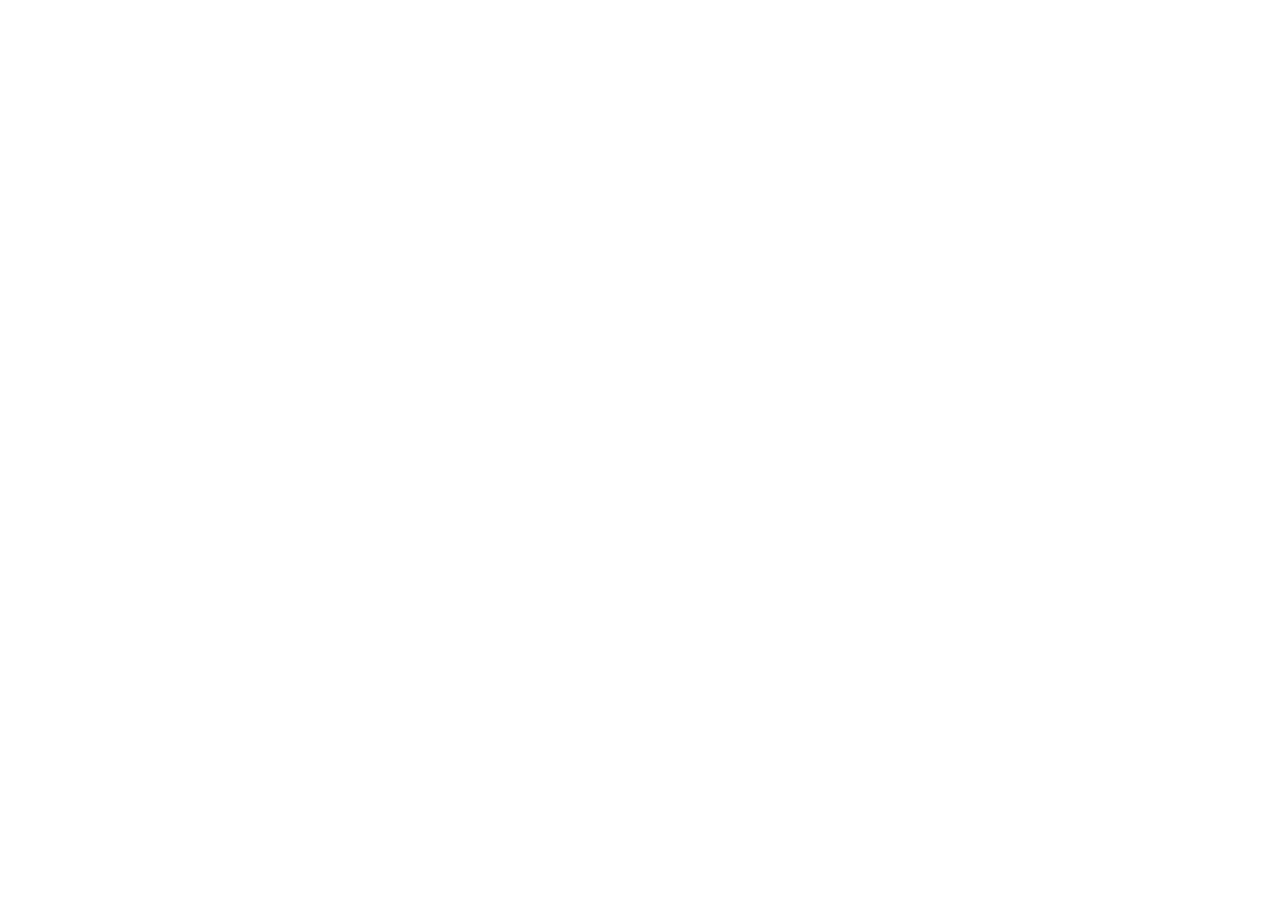
==== carrito.html @ c9f8f6a1 "feat: :tada: create a structure initial of project initial structure  by Evelyn" ====
<!DOCTYPE html>
<html> 
<head>
    <meta charset="utf-8">
    <meta name="viewport" content="width=device-width, initial-scale=1">
    <title>inicio</title>
    <link rel="styesheet" href="responsive.css">
    <link rel="stylesheet" href="componentes.css">
    <link rel="stylesheet" href="base.css">
    <link rel="stylesheet" href="layout.css">
</head>

</html>
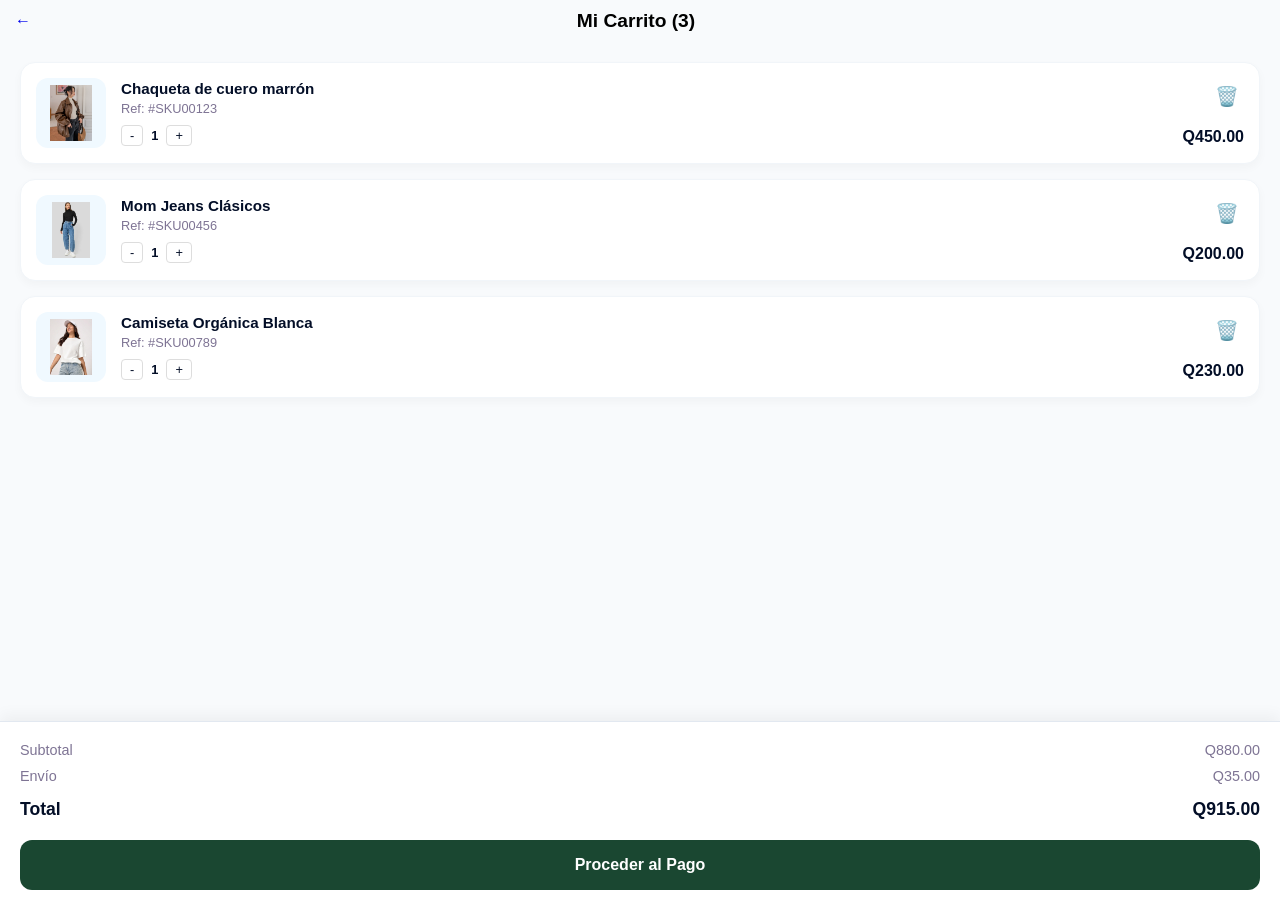
==== commit fd6655c9: "feat: :art: create function for carrito carrito  by Evelyn" ====
--- a/carrito.html
+++ b/carrito.html
@@ -1,13 +1,114 @@
 <!DOCTYPE html>
-<html> 
+<html lang="es">
 <head>
-    <meta charset="utf-8">
-    <meta name="viewport" content="width=device-width, initial-scale=1">
-    <title>inicio</title>
-    <link rel="styesheet" href="responsive.css">
-    <link rel="stylesheet" href="componentes.css">
-    <link rel="stylesheet" href="base.css">
-    <link rel="stylesheet" href="layout.css">
-</head>
+    <meta charset="UTF-8">
+    <meta name="viewport" content="width=device-width, initial-scale=1.0">
+    <title>EliShop - Mi Carrito</title>
+    <link rel="stylesheet" href="css/base.css">
+    <link rel="stylesheet" href="css/components.css">
+    <link rel="stylesheet" href="css/layout.css">
+    </head>
+<body class="cuerpo-gris">
 
+    <input type="checkbox" id="prod-chaqueta" class="hash-check" checked>
+    <input type="checkbox" id="prod-momjeans" class="hash-check" checked>
+    <input type="checkbox" id="prod-camiseta" class="hash-check" checked>
+
+    <header class="barra_superior_catalogo" style="background:var(--fondo-pag); border:none;">
+        <div class="header_top">
+            <a href="producto.html" class="icono_accion" style="text-decoration:none;">←</a>
+            <h1 class="titulo_centro">Mi Carrito (3)</h1>
+            <div style="width:24px;"></div> </div>
+    </header>
+
+    <main class="contenedor-carrito">
+        
+        <div class="carrito-vacio-state">
+            <div class="icono-vacio-contenedor">
+                <img src="img/carrito-vacio-icono.png" alt="Carrito vacío">
+            </div>
+            <h2>Tu carrito está vacío :(</h2>
+            <p>Parece que aún no has añadido nada.<br>¡Explora nuestros productos!</p>
+            
+            <div style="margin-top: 30px;">
+                <a href="catalogo.html" class="btn-proceder-pago">Explorar Catálogo</a>
+            </div>
+        </div>
+
+        <article id="item-chaqueta" class="carrito-item">
+            <div class="carrito-item-img">
+                <img src="img/chaqueta.jpg" alt="Chaqueta">
+            </div>
+            <div class="carrito-item-info">
+                <h3>Chaqueta de cuero marrón</h3>
+                <p>Ref: #SKU00123</p>
+                <div style="display:flex; align-items:center; gap:8px; margin-top:5px; font-size:0.8rem;">
+                    <span style="border:1px solid #ddd; padding:2px 8px; border-radius:4px;">-</span>
+                    <span style="font-weight:700;">1</span>
+                    <span style="border:1px solid #ddd; padding:2px 8px; border-radius:4px;">+</span>
+                </div>
+            </div>
+            <div style="display:flex; flex-direction:column; align-items:flex-end; gap:15px; min-width:80px;">
+                <label for="prod-chaqueta" class="btn-eliminar-item">🗑️</label>
+                <span class="carrito-item-precio">Q450.00</span>
+            </div>
+        </article>
+
+        <article id="item-momjeans" class="carrito-item">
+            <div class="carrito-item-img">
+                <img src="img/momjeans1.jpg" alt="Mom Jeans">
+            </div>
+            <div class="carrito-item-info">
+                <h3>Mom Jeans Clásicos</h3>
+                <p>Ref: #SKU00456</p>
+                <div style="display:flex; align-items:center; gap:8px; margin-top:5px; font-size:0.8rem;">
+                    <span style="border:1px solid #ddd; padding:2px 8px; border-radius:4px;">-</span>
+                    <span style="font-weight:700;">1</span>
+                    <span style="border:1px solid #ddd; padding:2px 8px; border-radius:4px;">+</span>
+                </div>
+            </div>
+            <div style="display:flex; flex-direction:column; align-items:flex-end; gap:15px; min-width:80px;">
+                <label for="prod-momjeans" class="btn-eliminar-item">🗑️</label>
+                <span class="carrito-item-precio">Q200.00</span>
+            </div>
+        </article>
+
+        <article id="item-camiseta" class="carrito-item">
+            <div class="carrito-item-img">
+                <img src="img/camiseta.jpg" alt="Camiseta">
+            </div>
+            <div class="carrito-item-info">
+                <h3>Camiseta Orgánica Blanca</h3>
+                <p>Ref: #SKU00789</p>
+                <div style="display:flex; align-items:center; gap:8px; margin-top:5px; font-size:0.8rem;">
+                    <span style="border:1px solid #ddd; padding:2px 8px; border-radius:4px;">-</span>
+                    <span style="font-weight:700;">1</span>
+                    <span style="border:1px solid #ddd; padding:2px 8px; border-radius:4px;">+</span>
+                </div>
+            </div>
+            <div style="display:flex; flex-direction:column; align-items:flex-end; gap:15px; min-width:80px;">
+                <label for="prod-camiseta" class="btn-eliminar-item">🗑️</label>
+                <span class="carrito-item-precio">Q230.00</span>
+            </div>
+        </article>
+
+    </main>
+
+    <div class="carrito-total-fijo">
+        <div class="fila-total">
+            <span>Subtotal</span>
+            <span>Q880.00</span>
+        </div>
+        <div class="fila-total">
+            <span>Envío</span>
+            <span>Q35.00</span>
+        </div>
+        <div class="fila-total principal">
+            <span>Total</span>
+            <span>Q915.00</span>
+        </div>
+        <a href="checkout.html" class="btn-proceder-pago">Proceder al Pago</a>
+    </div>
+
+</body>
 </html>
--- a/css/base.css
+++ b/css/base.css
@@ -0,0 +1,31 @@
+/* Variables y Reset */
+:root {
+    --navy: #030e27;
+    --azulrey: #2354da;
+    --celeste: #0ea5e9;
+    --violeta: #7e7494;
+    --celeste-soft: #f0f9ff;
+    --blanco: #ffffff;
+    --fondo-pag: #f8fafc;
+    --botones: #c6dee2;
+    --oferta: #ff7e7e;
+ 
+}
+
+* {
+    margin: 0;
+    padding: 0;
+    box-sizing: border-box;
+    font-family: 'Inter', -apple-system, sans-serif;
+}
+
+body {
+    background-color: var(--fondo-pag);
+    color: var(--navy);
+    padding-bottom: 90px;
+}
+
+
+/*----------------------------*/
+/* --- COMPONENTES DE CATALOGO--- */
+/*-----------------------------*/
--- a/css/components.css
+++ b/css/components.css
@@ -0,0 +1,603 @@
+/*----------------------------*/
+/* --- COMPONENTES DE INDEX--- */
+/*-----------------------------*/
+
+
+.logo { display: flex; align-items: center; gap: 8px; }
+.logo h1 { font-size: 1.2rem; font-weight: 800; }
+.logo span { color: var(--celeste); }
+.img-logo { height: 40px; width: auto; display: block; }
+
+/* --- Menú Hamburguesa --- */
+.oculto { display: none; }
+.boton-hamburguesa { font-size: 1.7rem; cursor: pointer; z-index: 1300; position: relative; }
+
+.lista_navegacion { list-style: none; }
+.lista_navegacion li { border-bottom: 1px solid #f8fafc; }
+.lista_navegacion a {
+    text-decoration: none;
+    color: var(--navy);
+    font-size: 1.1rem;
+    font-weight: 600;
+    padding: 20px 30px;
+    display: flex;
+    align-items: center;
+    gap: 15px;
+}
+
+/* --- Buscador y Categorías --- */
+.entrada-busqueda {
+    width: 100%;
+    padding: 14px 20px;
+    border: none;
+    border-radius: 15px;
+    background-color: var(--blanco);
+    box-shadow: 0 4px 12px rgba(0,0,0,0.05);
+    margin-bottom: 25px;
+    outline: none;
+}
+
+.categorias-cortas { display: flex; gap: 12px; }
+.filtro {
+    flex: 1;
+    padding: 12px;
+    border: none;
+    border-radius: 12px;
+    background-color: var(--celeste-soft);
+    font-weight: 700;
+    font-size: 0.75rem;
+    color: var(--navy);
+    text-align: center;
+}
+
+/* --- TARJETAS DE PRODUCTO: Alineación forzada --- */
+.tarjeta {
+    background: var(--blanco);
+    border-radius: 20px;
+    padding: 12px;
+    box-shadow: 0 4px 15px rgba(0,0,0,0.03);
+    position: relative;
+    border: 1px solid #f1f5f9;
+    
+    /* Forzamos que la tarjeta respete el tamaño de la columna */
+    width: 100%;
+    display: flex;
+    flex-direction: column;
+}
+
+.foto-producto img {
+    width: 100%;
+    height: 160px; /* Altura fija para todas */
+    object-fit: cover;
+    border-radius: 15px;
+}
+
+.corazon {
+    position: absolute;
+    top: 18px;
+    right: 18px;
+    background: white;
+    border: none;
+    width: 30px;
+    height: 30px;
+    border-radius: 50%;
+    box-shadow: 0 2px 5px rgba(0,0,0,0.1);
+    color: #ef4444;
+    display: flex;
+    justify-content: center;
+    align-items: center;
+}
+
+.detalles h3 { font-size: 0.85rem; margin-top: 10px; font-weight: 600; color: var(--navy); }
+.precio { color: var(--celeste); font-weight: 800; display: block; margin: 5px 0 10px; }
+
+.enlace-ver {
+    display: block;
+    text-align: center;
+    background: var(--celeste);
+    color: white;
+    text-decoration: none;
+    padding: 10px;
+    border-radius: 12px;
+    font-size: 0.8rem;
+    font-weight: bold;
+    margin-top: auto; /* Empuja el botón al fondo si hay poco texto */
+}
+
+/* --- Barra Inferior --- */
+.icono-nav { text-decoration: none; display: flex; flex-direction: column; align-items: center; gap: 4px; }
+.icono-nav i { font-style: normal; font-size: 1.4rem; filter: sepia(100%) hue-rotate(170deg) saturate(500%); }
+.icono-nav span { font-size: 0.7rem; font-weight: 700; color: var(--navy); }
+.icono-nav.activo i { filter: sepia(100%) hue-rotate(185deg) saturate(800%); }
+.icono-nav.activo span { color: var(--celeste); }
+
+/* --- Sección Categorías (Estilo Mockup) --- */
+.categorias-populares {
+    margin: 20px 0;
+}
+
+.titulo-seccion {
+    font-size: 1rem;
+    font-weight: 800;
+    color: var(--navy);
+    margin-bottom: 15px;
+}
+
+.contenedor-categorias {
+    display: flex;
+    justify-content: space-between;
+    gap: 12px;
+}
+
+.item-categoria {
+    flex: 1; /* Hace que los 3 midan lo mismo */
+    background-color: var(--celeste-soft); /* El color suave de tu paleta */
+    border-radius: 20px;
+    padding: 15px 5px;
+    display: flex;
+    flex-direction: column;
+    align-items: center;
+    gap: 8px;
+    transition: 0.3s;
+}
+
+.circulo-icono {
+    width: 45px;
+    height: 45px;
+    background-color: rgba(255, 255, 255, 0.5); /* Círculo blanco semi-transparente */
+    border-radius: 50%;
+    display: flex;
+    justify-content: center;
+    align-items: center;
+}
+
+.circulo-icono img {
+    width: 22px;
+    height: 22px;
+    object-fit: contain;
+}
+
+.item-categoria span {
+    font-size: 0.75rem;
+    font-weight: 700;
+    color: var(--navy);
+}
+
+/*----------------------------*/
+/* --- COMPONENTES DE CATALOGO--- */
+/*-----------------------------*/
+
+.titulo_centro {
+    font-size: 1.2rem;
+    font-weight: 800;
+    color: #000;
+    margin: 0;
+    padding: top;
+}
+
+.contenedor_filtros {
+    display: flex;
+    gap: 8px;
+    padding: 12px 0 5px;
+}
+
+.filtro_pill {
+    background-color: #00acee; /* Celeste EliShop */
+    color: white;
+    border: none;
+    padding: 7px 15px;
+    border-radius: 20px;
+    font-weight: 700;
+    font-size: 0.85rem;
+}
+
+/* --- TARJETAS DE PRODUCTO --- */
+.tarjeta_compacta {
+    background: #fff;
+    border-radius: 15px;
+    padding: 10px;
+    display: flex;
+    flex-direction: column;
+    position: relative;
+}
+
+.imagen_contenedor {
+    background-color: #f1f7f5;
+    border-radius: 12px;
+    height: 150px;
+    display: flex;
+    justify-content: center;
+    align-items: center;
+    position: relative;
+    overflow: hidden;
+}
+
+.imagen_contenedor img {
+    max-width: 85%;
+    max-height: 85%;
+    object-fit: contain;
+}
+
+/* Etiquetas y Carrito sobre la imagen */
+.etiqueta {
+    position: absolute;
+    top: 8px;
+    left: 8px;
+    background: #ff7e7e;
+    color: white;
+    font-size: 0.65rem;
+    padding: 3px 10px;
+    border-radius: 10px;
+    font-weight: 700;
+    z-index: 2;
+}
+.oferta { background-color: #ff7e7e; } /* Rojo/Rosado */
+.stock { background-color: #7ebfff; }  /* Celeste */
+
+.boton_carrito_circular {
+    position: absolute;
+    bottom: 8px;
+    right: 8px;
+    background: rgba(255, 255, 255, 0.9);
+    border: 1px solid #eee;
+    width: 32px;
+    height: 32px;
+    border-radius: 50%;
+    display: flex;
+    justify-content: center;
+    align-items: center;
+    cursor: pointer;
+}
+
+.precio_app {
+    color: var(--violeta);
+    font-size: 0.85rem;
+    font-weight: 600;
+}
+
+.titulo-categoria {
+    font-size: 1.3rem;
+    font-weight: 800;
+    margin-bottom: 20px; 
+    display: block; /* Asegura que el margen se aplique correctamente */
+    padding-top: 30px;
+}
+
+.enlace-categoria {
+    text-decoration: none;  /* Quita el subrayado */
+    color: inherit;         /* Hereda el color del texto original */
+    display: flex;          /* Permite usar flexbox */
+    flex-direction: column; /* Alinea icono arriba y texto abajo */
+    align-items: center;    /* Centra todo horizontalmente */
+    gap: 8px;               /* Espacio entre el círculo y el nombre */
+}
+
+/* Evita que el color cambie después de hacer clic */
+.enlace-categoria:visited {
+    color: inherit;
+}
+
+
+/*--------------------------------*/
+/* --- COMPONENTES DE DETALLE --- */
+/*--------------------------------*/
+
+.tarjeta-detallada {
+    background: var(--blanco);
+    border-radius: 25px;
+    padding: 20px;
+    border: 1px solid #f1f5f9;
+    box-shadow: 0 10px 25px rgba(0,0,0,0.03);
+}
+
+.imagen-detalle-contenedor img {
+    max-width: 100%;
+    max-height: 100%;
+    object-fit: cover; /* O 'contain' si prefieres que se vea la prenda completa sin recortes */
+}
+
+.precio-grande {
+    font-size: 1.8rem;
+    font-weight: 800;
+    color: var(--celeste); /* Tu color de acento */
+    margin: 10px 0;
+    display: block;
+}
+
+.texto-descripcion {
+    font-size: 0.95rem;
+    color: var(--violeta);
+    line-height: 1.6;
+    margin-bottom: 25px;
+}
+
+/* Reutilizamos el estilo de botón pero más grande para la acción principal */
+.btn-comprar-full {
+    background-color: var(--celeste);
+    color: var(--blanco);
+    width: 100%;
+    padding: 16px;
+    border: none;
+    border-radius: 15px;
+    font-weight: 700;
+    font-size: 1rem;
+    cursor: pointer;
+    transition: transform 0.2s;
+}
+
+.btn-comprar-full:active {
+    transform: scale(0.98);
+}
+
+/* AJUSTE DE IMAGEN PARA DETALLE */
+.imagen-detalle-contenedor img {
+    max-width: 90%;
+    max-height: 90%;
+    object-fit: contain; /* Esto evita que la imagen se vea "gigante" o recortada */
+}
+
+.precio-grande {
+    font-size: 1.8rem;
+    font-weight: 800;
+    color: var(--celeste);
+    display: block;
+    margin: 10px 0;
+}
+
+.btn-comprar-full {
+    background-color: var(--navy); /* Usando el color oscuro de tu mockup */
+    color: white;
+    width: 100%;
+    padding: 18px;
+    border: none;
+    border-radius: 15px;
+    font-weight: 700;
+    font-size: 1rem;
+    cursor: pointer;
+}
+
+/* --- ESTILOS PARA BOTONES DE TALLA --- */
+
+/* Título de la sección "Talla" */
+.etiqueta-pequena {
+    font-size: 0.8rem;
+    color: var(--navy); /* Usando el azul oscuro de tu paleta */
+    margin-bottom: 10px;
+    font-weight: 700;
+    text-transform: uppercase;
+}
+
+/* Contenedor para alinear los círculos */
+.contenedor-botones-talla {
+    display: flex;
+    gap: 12px; /* Espacio entre cada botón */
+    margin-bottom: 25px;
+}
+
+/* Estilo del botón circular */
+.btn-talla {
+    width: 42px;
+    height: 42px;
+    border-radius: 50%; /* Hace que el botón sea un círculo perfecto */
+    border: 1px solid #e0e0e0;
+    background-color: white;
+    color: var(--navy);
+    font-weight: 600;
+    font-size: 0.9rem;
+    cursor: pointer;
+    display: flex;
+    justify-content: center;
+    align-items: center;
+    transition: all 0.3s ease;
+}
+
+/* Estado Activo: Cuando la talla está seleccionada */
+.btn-talla.activo {
+    background-color: var(--navy); /* Fondo oscuro como en el mockup */
+    color: white; /* Texto blanco para que resalte */
+    border-color: var(--navy);
+}
+
+/* Efecto hover (opcional para cuando pasas el mouse) */
+.btn-talla:hover {
+    border-color: var(--celeste);
+    background-color: #f9f9f9;
+}
+
+/* =========================================
+   NUEVOS COMPONENTES: CARRITO (CHECKBOX HACK)
+   ========================================= */
+
+/* --- Elementos de Lógica Ocultos --- */
+.hash-check {
+    display: none; /* Ocultamos los checkboxes que manejan la lógica */
+}
+
+/* --- ESTILOS DE LA PÁGINA CARRITO (carrito.html) --- */
+
+.contenedor-carrito {
+    padding: 20px;
+    padding-bottom: 150px; /* Espacio para que el total fijo no tape nada */
+    background-color: var(--fondo-pag);
+}
+
+/* Header del Carrito (Minimalista del Mockup) */
+.header-carrito {
+    display: flex;
+    align-items: center;
+    justify-content: space-between;
+    padding: 20px;
+    border-bottom: 1px solid #e2e8f0;
+    margin-bottom: 20px;
+}
+
+.header-carrito h1 {
+    font-size: 1.1rem;
+    color: var(--navy);
+    font-weight: 800;
+}
+
+/* Tarjeta de producto individual dentro del carrito */
+.carrito-item {
+    display: none; /* OCULTO POR DEFECTO */
+    background: white;
+    border-radius: 15px;
+    padding: 15px;
+    margin-bottom: 15px;
+    box-shadow: 0 4px 10px rgba(0,0,0,0.03);
+    align-items: center;
+    gap: 15px;
+    border: 1px solid #f1f5f9;
+}
+
+/* --- LÓGICA DEL CHECKBOX HACK PARA MOSTRAR ITEMS --- */
+/* Si el checkbox X está marcado, muestra el item X del carrito */
+#prod-chaqueta:checked ~ .contenedor-carrito #item-chaqueta,
+#prod-momjeans:checked ~ .contenedor-carrito #item-momjeans,
+#prod-camiseta:checked ~ .contenedor-carrito #item-camiseta { 
+    display: flex; 
+}
+
+/* Elementos visuales dentro de la tarjeta del carrito */
+.carrito-item-img {
+    width: 70px;
+    height: 70px;
+    background-color: var(--celeste-soft);
+    border-radius: 12px;
+    display: flex;
+    justify-content: center;
+    align-items: center;
+}
+
+.carrito-item-img img {
+    max-width: 80%;
+    max-height: 80%;
+    object-fit: contain;
+}
+
+.carrito-item-info {
+    flex: 1;
+    display: flex;
+    flex-direction: column;
+    gap: 4px;
+}
+
+.carrito-item-info h3 {
+    font-size: 0.95rem;
+    color: var(--navy);
+    margin: 0;
+}
+
+.carrito-item-info p {
+    font-size: 0.8rem;
+    color: var(--violeta);
+    margin: 0;
+}
+
+.carrito-item-precio {
+    font-size: 1rem;
+    font-weight: 700;
+    color: var(--navy);
+    text-align: right;
+}
+
+/* Botón eliminar (Label ligado al checkbox para desmarcar) */
+.btn-eliminar-item {
+    color: #ef4444; /* Rojo para el tachito de basura */
+    font-size: 1.2rem;
+    cursor: pointer;
+    padding: 5px;
+    text-align: center;
+}
+
+/* --- Bloque Fijo de Total Inferior (Estático) --- */
+.carrito-total-fijo {
+    position: fixed;
+    bottom: 0; /* Lo fijamos abajo de la pantalla */
+    left: 0;
+    width: 100%;
+    background: white;
+    padding: 20px 20px 10px 20px; /* Un poco de padding abajo para celulares */
+    border-top: 1px solid #e2e8f0;
+    box-shadow: 0 -5px 15px rgba(0,0,0,0.05);
+    z-index: 900;
+}
+
+/* Estilos para las filas de Subtotal, Envío, Total */
+.fila-total {
+    display: flex;
+    justify-content: space-between;
+    margin-bottom: 10px;
+    font-size: 0.9rem;
+    color: var(--violeta);
+}
+
+/* La fila del Total es más grande y oscura */
+.fila-total.principal {
+    font-size: 1.1rem;
+    font-weight: 800;
+    color: var(--navy);
+    margin-top: 15px;
+    margin-bottom: 20px;
+}
+
+/* Botón Proceder al Pago (Verde del Mockup) */
+.btn-proceder-pago {
+    display: block;
+    width: 100%;
+    padding: 16px;
+    background-color: #1a4731; /* El verde oscuro exacto de tu imagen */
+    color: white;
+    text-align: center;
+    text-decoration: none;
+    border-radius: 12px;
+    font-weight: 700;
+    border: none;
+    font-size: 1rem;
+    cursor: pointer;
+}
+
+/* --- ESTADO VACÍO (image_5.png) --- */
+
+.carrito-vacio-state {
+    display: none; /* OCULTO POR DEFECTO */
+    text-align: center;
+    padding: 100px 20px;
+    color: var(--violeta);
+    background-color: var(--fondo-pag);
+    height: 80vh; /* Altura para centrarlo visualmente */
+}
+
+/* El círculo con el carrito tachado */
+.icono-vacio-contenedor {
+    width: 120px;
+    height: 120px;
+    background-color: var(--celeste-soft);
+    border-radius: 50%;
+    display: flex;
+    justify-content: center;
+    align-items: center;
+    margin: 0 auto 30px auto;
+}
+
+.icono-vacio-contenedor img {
+    max-width: 60%;
+}
+
+.carrito-vacio-state p {
+    font-size: 1rem;
+    color: var(--violeta);
+    margin-top: 15px;
+    line-height: 1.5;
+}
+
+/* LÓGICA CSS PARA MOSTRAR ESTADO VACÍO O TOTAL */
+/* Si TODOS los checkboxes están desmarcados (:not(:checked)) */
+#prod-chaqueta:not(:checked) ~ #prod-momjeans:not(:checked) ~ #prod-camiseta:not(:checked) ~ .contenedor-carrito .carrito-vacio-state {
+    display: block; /* Muestra el estado vacío */
+}
+
+/* Y ocultamos el bloque de total fijo si está vacío */
+#prod-chaqueta:not(:checked) ~ #prod-momjeans:not(:checked) ~ #prod-camiseta:not(:checked) ~ .carrito-total-fijo {
+    display: none; 
+}
--- a/css/layout.css
+++ b/css/layout.css
@@ -0,0 +1,166 @@
+/*--------------------------------------*/
+/* --- LAYOUT DE INDEX PAGE DE INICIO----*/
+/*---------------------------------------*/
+
+
+.barra_superior {
+    display: flex;
+    justify-content: space-between;
+    align-items: center;
+    padding: 0 15px;
+    background-color: var(--blanco);
+    position: sticky;
+    top: 0;
+    z-index: 1200;
+    height: 70px;
+    box-shadow: 0 2px 10px rgba(0,0,0,0.05);
+}
+
+.menu-desplegable {
+    position: fixed;
+    top: 0;
+    left: -100%;
+    width: 80%;
+    height: 100vh;
+    background-color: var(--blanco);
+    z-index: 1100;
+    transition: 0.4s cubic-bezier(0.4, 0, 0.2, 1);
+    padding-top: 80px;
+    box-shadow: 15px 0 50px rgba(0,0,0,0.1);
+}
+
+#checkMenu:checked ~ .menu-desplegable {
+    left: 0;
+}
+
+.contenedor1 {
+    padding: 20px;
+    padding-bottom: 110px;
+}
+
+/* CUADRÍCULA FIJA: El secreto es 'align-items: start' */
+.bloque-productos {
+    display: grid;
+    grid-template-columns: repeat(2, 1fr); /* Dos columnas iguales */
+    gap: 16px;
+    margin-top: 20px;
+    align-items: start; /* Evita que la tarjeta sola se estire para llenar la fila */
+}
+
+.barra-inferior {
+    position: fixed;
+    bottom: 0;
+    width: 100%;
+    background: rgba(255, 255, 255, 0.95);
+    display: flex;
+    justify-content: space-around;
+    padding: 12px 0;
+    border-top: 1px solid #e2e8f0;
+    z-index: 1000;
+}
+
+
+
+/*--------------------------------------*/
+/* --- LAYOUT DE  PAGE DE CATALOGO----*/
+/*---------------------------------------*/
+
+/* header, lupa catalogo etc*/
+.barra_superior_catalogo {
+    background: #ffffff;
+    padding: 10px 15px;
+    position: sticky;
+    top: 0;
+    z-index: 100;
+    border-bottom: 1px solid #f0f0f0;
+}
+
+/* Alineación horizontal */
+.header_top {
+    display: flex;
+    justify-content: space-between; /* Lupa a la izq, Carrito a la der */
+    align-items: center;
+    width: 100%;
+}
+
+/* Lógica del Buscador */
+#checkBusqueda { display: none; }
+
+.contenedor-buscador {
+    max-height: 0;
+    overflow: hidden;
+    transition: 0.3s ease-in-out;
+}
+
+#checkBusqueda:checked ~ .barra_superior_catalogo .contenedor-buscador {
+    max-height: 60px;
+    padding: 10px 0;
+}
+
+/* --- GRID DE 2 COLUMNAS --- */
+.contenedor_principal {
+    padding: 15px;
+    margin-bottom: 80px;
+}
+
+.bloque_productos_doble {
+    display: grid !important;
+    grid-template-columns: 1fr 1fr !important; /* Dos productos por fila */
+    gap: 15px;
+    width: 100%;
+}
+
+/*--------------------------------*/
+/* --- LAYOUT DE PRODUCTO DETALLE --- */
+/*--------------------------------*/
+
+.seccion-detalles {
+    padding: 20px;
+    padding-bottom: 100px; /* Espacio para la barra-inferior */
+}
+
+.articulo-detalle {
+    display: flex;
+    flex-direction: column;
+    gap: 20px;
+    margin-bottom: 50px; /* Separación entre cada producto de la lista */
+    scroll-margin-top: 80px; /* Para que al usar el ID (#), el header no tape el título */
+}
+
+.imagen-detalle-contenedor {
+    width: 100%;
+    height: 380px; /* Cambia el 32px por este valor */
+    display: flex;
+    justify-content: center;
+    align-items: center;
+    border-radius: 20px;
+    overflow: hidden;
+}
+
+/* =========================================
+   NUEVOS ESTILOS: PAGINA PRODUCTO.HTML
+   ========================================= */
+
+   .seccion-detalles {
+    padding: 20px;
+    padding-bottom: 120px; /* Para que la nav inferior no tape el contenido */
+}
+
+.articulo-detalle {
+    display: flex;
+    flex-direction: column;
+    gap: 15px;
+    margin-bottom: 80px; /* Espacio grande para simular cambio de página al scrollear */
+    scroll-margin-top: 100px; /* Importante para que el ancla # no quede tapada por el header */
+}
+
+.imagen-detalle-contenedor {
+    width: 100%;
+    height: 380px; /* Altura ideal para pantallas de teléfono */
+    background-color: var(--celeste-soft);
+    display: flex;
+    justify-content: center;
+    align-items: center;
+    border-radius: 20px;
+    overflow: hidden;
+}
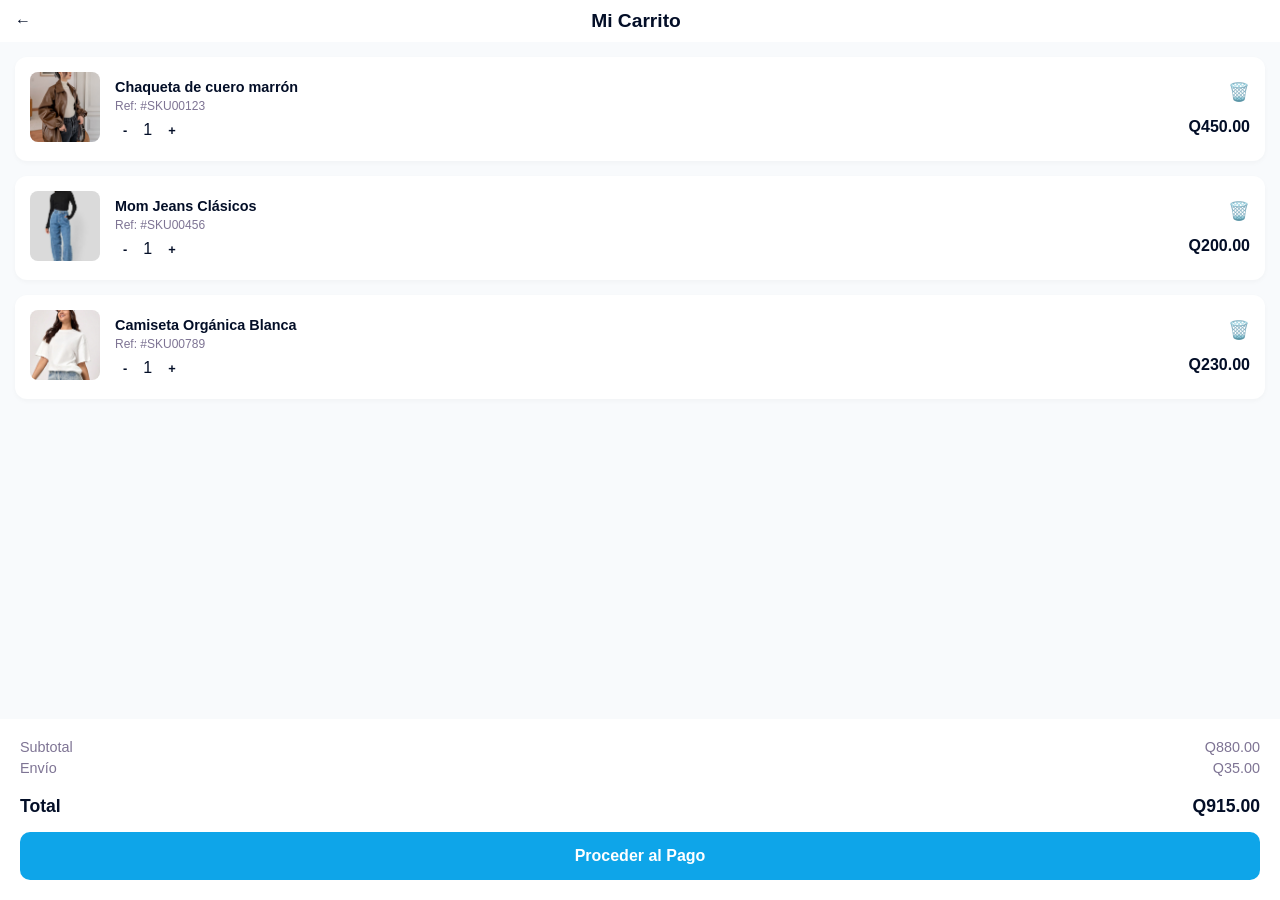
==== commit ffa4d0f6: "feat: complete shopping cart logic and styles with empty state" ====
--- a/carrito.html
+++ b/carrito.html
@@ -7,32 +7,35 @@
     <link rel="stylesheet" href="css/base.css">
     <link rel="stylesheet" href="css/components.css">
     <link rel="stylesheet" href="css/layout.css">
-    </head>
+</head>
 <body class="cuerpo-gris">
 
-    <input type="checkbox" id="prod-chaqueta" class="hash-check" checked>
-    <input type="checkbox" id="prod-momjeans" class="hash-check" checked>
-    <input type="checkbox" id="prod-camiseta" class="hash-check" checked>
+    <input type="checkbox" id="check-chaqueta" class="hash-check" checked>
+    <input type="checkbox" id="check-momjeans" class="hash-check" checked>
+    <input type="checkbox" id="check-camiseta" class="hash-check" checked>
+    <input type="checkbox" id="check-abr-negro" class="hash-check">
+    <input type="checkbox" id="check-sin-manga" class="hash-check">
+    <input type="checkbox" id="check-tres-cuartos" class="hash-check">
+    <input type="checkbox" id="check-campana" class="hash-check">
+    <input type="checkbox" id="check-piel" class="hash-check">
 
-    <header class="barra_superior_catalogo" style="background:var(--fondo-pag); border:none;">
+    <header class="barra_superior_catalogo" style="background:var(--blanco); border-bottom:1px solid var(--borde);">
         <div class="header_top">
-            <a href="producto.html" class="icono_accion" style="text-decoration:none;">←</a>
-            <h1 class="titulo_centro">Mi Carrito (3)</h1>
-            <div style="width:24px;"></div> </div>
+            <a href="producto.html" class="icono_accion" style="text-decoration:none; color:var(--navy);">←</a>
+            <h1 class="titulo_centro" style="color:var(--navy); font-size: 1.2rem;">Mi Carrito</h1>
+            <div style="width:24px;"></div> 
+        </div>
     </header>
 
     <main class="contenedor-carrito">
         
         <div class="carrito-vacio-state">
-            <div class="icono-vacio-contenedor">
-                <img src="img/carrito-vacio-icono.png" alt="Carrito vacío">
+            <div class="icono-vacio-texto">
+                <span>🛒🚫</span>
             </div>
             <h2>Tu carrito está vacío :(</h2>
             <p>Parece que aún no has añadido nada.<br>¡Explora nuestros productos!</p>
-            
-            <div style="margin-top: 30px;">
-                <a href="catalogo.html" class="btn-proceder-pago">Explorar Catálogo</a>
-            </div>
+            <a href="catalogo.html" class="btn-celeste-pago" style="margin-top: 20px; text-decoration: none;">Explorar Catálogo</a>
         </div>
 
         <article id="item-chaqueta" class="carrito-item">
@@ -42,14 +45,14 @@
             <div class="carrito-item-info">
                 <h3>Chaqueta de cuero marrón</h3>
                 <p>Ref: #SKU00123</p>
-                <div style="display:flex; align-items:center; gap:8px; margin-top:5px; font-size:0.8rem;">
-                    <span style="border:1px solid #ddd; padding:2px 8px; border-radius:4px;">-</span>
-                    <span style="font-weight:700;">1</span>
-                    <span style="border:1px solid #ddd; padding:2px 8px; border-radius:4px;">+</span>
+                <div class="selector-cantidad-mini">
+                    <span class="btn-qty">-</span>
+                    <span class="cant-numero">1</span>
+                    <span class="btn-qty">+</span>
                 </div>
             </div>
-            <div style="display:flex; flex-direction:column; align-items:flex-end; gap:15px; min-width:80px;">
-                <label for="prod-chaqueta" class="btn-eliminar-item">🗑️</label>
+            <div class="carrito-item-accion">
+                <label for="check-chaqueta" class="btn-eliminar-item">🗑️</label>
                 <span class="carrito-item-precio">Q450.00</span>
             </div>
         </article>
@@ -61,14 +64,14 @@
             <div class="carrito-item-info">
                 <h3>Mom Jeans Clásicos</h3>
                 <p>Ref: #SKU00456</p>
-                <div style="display:flex; align-items:center; gap:8px; margin-top:5px; font-size:0.8rem;">
-                    <span style="border:1px solid #ddd; padding:2px 8px; border-radius:4px;">-</span>
-                    <span style="font-weight:700;">1</span>
-                    <span style="border:1px solid #ddd; padding:2px 8px; border-radius:4px;">+</span>
+                <div class="selector-cantidad-mini">
+                    <span class="btn-qty">-</span>
+                    <span class="cant-numero">1</span>
+                    <span class="btn-qty">+</span>
                 </div>
             </div>
-            <div style="display:flex; flex-direction:column; align-items:flex-end; gap:15px; min-width:80px;">
-                <label for="prod-momjeans" class="btn-eliminar-item">🗑️</label>
+            <div class="carrito-item-accion">
+                <label for="check-momjeans" class="btn-eliminar-item">🗑️</label>
                 <span class="carrito-item-precio">Q200.00</span>
             </div>
         </article>
@@ -80,14 +83,14 @@
             <div class="carrito-item-info">
                 <h3>Camiseta Orgánica Blanca</h3>
                 <p>Ref: #SKU00789</p>
-                <div style="display:flex; align-items:center; gap:8px; margin-top:5px; font-size:0.8rem;">
-                    <span style="border:1px solid #ddd; padding:2px 8px; border-radius:4px;">-</span>
-                    <span style="font-weight:700;">1</span>
-                    <span style="border:1px solid #ddd; padding:2px 8px; border-radius:4px;">+</span>
+                <div class="selector-cantidad-mini">
+                    <span class="btn-qty">-</span>
+                    <span class="cant-numero">1</span>
+                    <span class="btn-qty">+</span>
                 </div>
             </div>
-            <div style="display:flex; flex-direction:column; align-items:flex-end; gap:15px; min-width:80px;">
-                <label for="prod-camiseta" class="btn-eliminar-item">🗑️</label>
+            <div class="carrito-item-accion">
+                <label for="check-camiseta" class="btn-eliminar-item">🗑️</label>
                 <span class="carrito-item-precio">Q230.00</span>
             </div>
         </article>
@@ -107,7 +110,7 @@
             <span>Total</span>
             <span>Q915.00</span>
         </div>
-        <a href="checkout.html" class="btn-proceder-pago">Proceder al Pago</a>
+        <a href="checkout.html" class="btn-celeste-pago">Proceder al Pago</a>
     </div>
 
 </body>
--- a/css/components.css
+++ b/css/components.css
@@ -50,7 +50,7 @@
     text-align: center;
 }
 
-/* --- TARJETAS DE PRODUCTO: Alineación forzada --- */
+/* --- TARJETAS DE PRODUCTO: Alineación */
 .tarjeta {
     background: var(--blanco);
     border-radius: 20px;
@@ -59,7 +59,7 @@
     position: relative;
     border: 1px solid #f1f5f9;
     
-    /* Forzamos que la tarjeta respete el tamaño de la columna */
+    /* para  que la tarjeta respete el tamaño de la columna */
     width: 100%;
     display: flex;
     flex-direction: column;
@@ -405,199 +405,124 @@
 }
 
 /* =========================================
-   NUEVOS COMPONENTES: CARRITO (CHECKBOX HACK)
+   SISTEMA DE LÓGICA DEL CARRITO (ELIMINAR ERRORES)
    ========================================= */
 
-/* --- Elementos de Lógica Ocultos --- */
+/* 1. OCULTAR TODOS LOS CHECKBOXES GLOBALMENTE (Soluciona que se vean) */
 .hash-check {
-    display: none; /* Ocultamos los checkboxes que manejan la lógica */
-}
-
-/* --- ESTILOS DE LA PÁGINA CARRITO (carrito.html) --- */
-
-.contenedor-carrito {
-    padding: 20px;
-    padding-bottom: 150px; /* Espacio para que el total fijo no tape nada */
+    display: none !important;
+}
+
+/* 2. OCULTAR ARTÍCULOS Y ESTADO VACÍO POR DEFECTO */
+.carrito-item, .carrito-vacio-state {
+    display: none !important;
+}
+
+/* 3. MOSTRAR SÓLO EL ARTÍCULO MARCADO (Sincronizado con producto.html) */
+#check-chaqueta:checked ~ .contenedor-carrito #item-chaqueta,
+#check-momjeans:checked ~ .contenedor-carrito #item-momjeans,
+#check-camiseta:checked ~ .contenedor-carrito #item-camiseta { 
+    display: flex !important; 
+}
+
+/* 4. LÓGICA DEL ESTADO VACÍO (Soluciona la pregunta del profe) */
+/* "Profesor, si los 3 checks principales NO están marcados, el CSS muestra el bloque vacío" */
+#check-chaqueta:not(:checked) ~ #check-momjeans:not(:checked) ~ #check-camiseta:not(:checked) ~ .contenedor-carrito .carrito-vacio-state {
+    display: flex !important;
+    flex-direction: column;
+    align-items: center;
+    justify-content: center;
+    text-align: center;
+    padding: 100px 20px;
     background-color: var(--fondo-pag);
-}
-
-/* Header del Carrito (Minimalista del Mockup) */
-.header-carrito {
-    display: flex;
-    align-items: center;
-    justify-content: space-between;
-    padding: 20px;
-    border-bottom: 1px solid #e2e8f0;
-    margin-bottom: 20px;
-}
-
-.header-carrito h1 {
-    font-size: 1.1rem;
-    color: var(--navy);
-    font-weight: 800;
-}
-
-/* Tarjeta de producto individual dentro del carrito */
+    height: 60vh;
+}
+
+/* 5. OCULTAR TOTAL SI NO HAY NADA MARCADO */
+#check-chaqueta:not(:checked) ~ #check-momjeans:not(:checked) ~ #check-camiseta:not(:checked) ~ .carrito-total-fijo {
+    display: none !important;
+}
+
+/* =========================================
+   ESTILOS VISUALES (PALETA DE COLORES)
+   ========================================= */
+
+.contenedor-carrito { 
+    padding: 15px; 
+    padding-bottom: 220px; 
+    background-color: var(--fondo-pag);
+}
+
 .carrito-item {
-    display: none; /* OCULTO POR DEFECTO */
-    background: white;
-    border-radius: 15px;
+    background: var(--blanco);
+    border-radius: 12px;
     padding: 15px;
     margin-bottom: 15px;
-    box-shadow: 0 4px 10px rgba(0,0,0,0.03);
     align-items: center;
     gap: 15px;
-    border: 1px solid #f1f5f9;
-}
-
-/* --- LÓGICA DEL CHECKBOX HACK PARA MOSTRAR ITEMS --- */
-/* Si el checkbox X está marcado, muestra el item X del carrito */
-#prod-chaqueta:checked ~ .contenedor-carrito #item-chaqueta,
-#prod-momjeans:checked ~ .contenedor-carrito #item-momjeans,
-#prod-camiseta:checked ~ .contenedor-carrito #item-camiseta { 
+    border: 1px solid var(--borde);
+    box-shadow: 0 2px 5px rgba(0,0,0,0.03);
+}
+
+.carrito-item-img img { 
+    width: 70px; 
+    height: 70px; 
+    object-fit: cover; 
+    border-radius: 8px; 
+}
+
+.carrito-item-info { flex-grow: 1; }
+.carrito-item-info h3 { font-size: 0.9rem; color: var(--navy); margin: 0; }
+.carrito-item-info p { font-size: 0.75rem; color: var(--violeta); margin: 4px 0; }
+
+.selector-cantidad-mini { display: flex; align-items: center; gap: 8px; margin-top: 8px; }
+.btn-qty { border: 1px solid var(--borde); padding: 2px 8px; border-radius: 4px; font-size: 0.8rem; font-weight: bold;}
+
+.carrito-item-accion { 
     display: flex; 
-}
-
-/* Elementos visuales dentro de la tarjeta del carrito */
-.carrito-item-img {
-    width: 70px;
-    height: 70px;
-    background-color: var(--celeste-soft);
-    border-radius: 12px;
-    display: flex;
-    justify-content: center;
-    align-items: center;
-}
-
-.carrito-item-img img {
-    max-width: 80%;
-    max-height: 80%;
-    object-fit: contain;
-}
-
-.carrito-item-info {
-    flex: 1;
-    display: flex;
-    flex-direction: column;
-    gap: 4px;
-}
-
-.carrito-item-info h3 {
-    font-size: 0.95rem;
-    color: var(--navy);
-    margin: 0;
-}
-
-.carrito-item-info p {
-    font-size: 0.8rem;
+    flex-direction: column; 
+    align-items: flex-end; 
+    gap: 15px; 
+}
+
+.btn-eliminar-item { 
+    color: var(--rojo-eliminar); 
+    cursor: pointer; 
+    font-size: 1.1rem; 
+    background: none;
+    border: none;
+}
+
+.carrito-item-precio { font-weight: 700; color: var(--navy); }
+
+/* --- SECCIÓN TOTAL Y BOTÓN CELESTE --- */
+.carrito-total-fijo {
+    position: fixed; bottom: 0; left: 0; right: 0;
+    background: var(--blanco); padding: 20px;
+    border-top: 1px solid var(--borde); z-index: 100;
+}
+
+.fila-total { display: flex; justify-content: space-between; margin-bottom: 5px; font-size: 0.9rem; color: var(--violeta); }
+.fila-total.principal { 
+    margin-top: 10px; padding-top: 10px; border-top: 1px solid var(--borde); 
+    font-weight: 800; font-size: 1.1rem; color: var(--navy); 
+}
+
+.btn-celeste-pago {
+    background-color: var(--celeste);
+    color: var(--blanco) !important;
+    display: block; text-align: center;
+    padding: 15px; border-radius: 10px;
+    font-weight: 700; margin-top: 15px;
+    text-decoration: none;
+    border: none;
+    width: 100%;
+}
+
+/* Estilo para el icono del carrito vacío (carita triste) */
+.icono-vacio-texto {
+    font-size: 5rem;
     color: var(--violeta);
-    margin: 0;
-}
-
-.carrito-item-precio {
-    font-size: 1rem;
-    font-weight: 700;
-    color: var(--navy);
-    text-align: right;
-}
-
-/* Botón eliminar (Label ligado al checkbox para desmarcar) */
-.btn-eliminar-item {
-    color: #ef4444; /* Rojo para el tachito de basura */
-    font-size: 1.2rem;
-    cursor: pointer;
-    padding: 5px;
-    text-align: center;
-}
-
-/* --- Bloque Fijo de Total Inferior (Estático) --- */
-.carrito-total-fijo {
-    position: fixed;
-    bottom: 0; /* Lo fijamos abajo de la pantalla */
-    left: 0;
-    width: 100%;
-    background: white;
-    padding: 20px 20px 10px 20px; /* Un poco de padding abajo para celulares */
-    border-top: 1px solid #e2e8f0;
-    box-shadow: 0 -5px 15px rgba(0,0,0,0.05);
-    z-index: 900;
-}
-
-/* Estilos para las filas de Subtotal, Envío, Total */
-.fila-total {
-    display: flex;
-    justify-content: space-between;
-    margin-bottom: 10px;
-    font-size: 0.9rem;
-    color: var(--violeta);
-}
-
-/* La fila del Total es más grande y oscura */
-.fila-total.principal {
-    font-size: 1.1rem;
-    font-weight: 800;
-    color: var(--navy);
-    margin-top: 15px;
     margin-bottom: 20px;
-}
-
-/* Botón Proceder al Pago (Verde del Mockup) */
-.btn-proceder-pago {
-    display: block;
-    width: 100%;
-    padding: 16px;
-    background-color: #1a4731; /* El verde oscuro exacto de tu imagen */
-    color: white;
-    text-align: center;
-    text-decoration: none;
-    border-radius: 12px;
-    font-weight: 700;
-    border: none;
-    font-size: 1rem;
-    cursor: pointer;
-}
-
-/* --- ESTADO VACÍO (image_5.png) --- */
-
-.carrito-vacio-state {
-    display: none; /* OCULTO POR DEFECTO */
-    text-align: center;
-    padding: 100px 20px;
-    color: var(--violeta);
-    background-color: var(--fondo-pag);
-    height: 80vh; /* Altura para centrarlo visualmente */
-}
-
-/* El círculo con el carrito tachado */
-.icono-vacio-contenedor {
-    width: 120px;
-    height: 120px;
-    background-color: var(--celeste-soft);
-    border-radius: 50%;
-    display: flex;
-    justify-content: center;
-    align-items: center;
-    margin: 0 auto 30px auto;
-}
-
-.icono-vacio-contenedor img {
-    max-width: 60%;
-}
-
-.carrito-vacio-state p {
-    font-size: 1rem;
-    color: var(--violeta);
-    margin-top: 15px;
-    line-height: 1.5;
-}
-
-/* LÓGICA CSS PARA MOSTRAR ESTADO VACÍO O TOTAL */
-/* Si TODOS los checkboxes están desmarcados (:not(:checked)) */
-#prod-chaqueta:not(:checked) ~ #prod-momjeans:not(:checked) ~ #prod-camiseta:not(:checked) ~ .contenedor-carrito .carrito-vacio-state {
-    display: block; /* Muestra el estado vacío */
-}
-
-/* Y ocultamos el bloque de total fijo si está vacío */
-#prod-chaqueta:not(:checked) ~ #prod-momjeans:not(:checked) ~ #prod-camiseta:not(:checked) ~ .carrito-total-fijo {
-    display: none; 
+    opacity: 0.3;
 }
